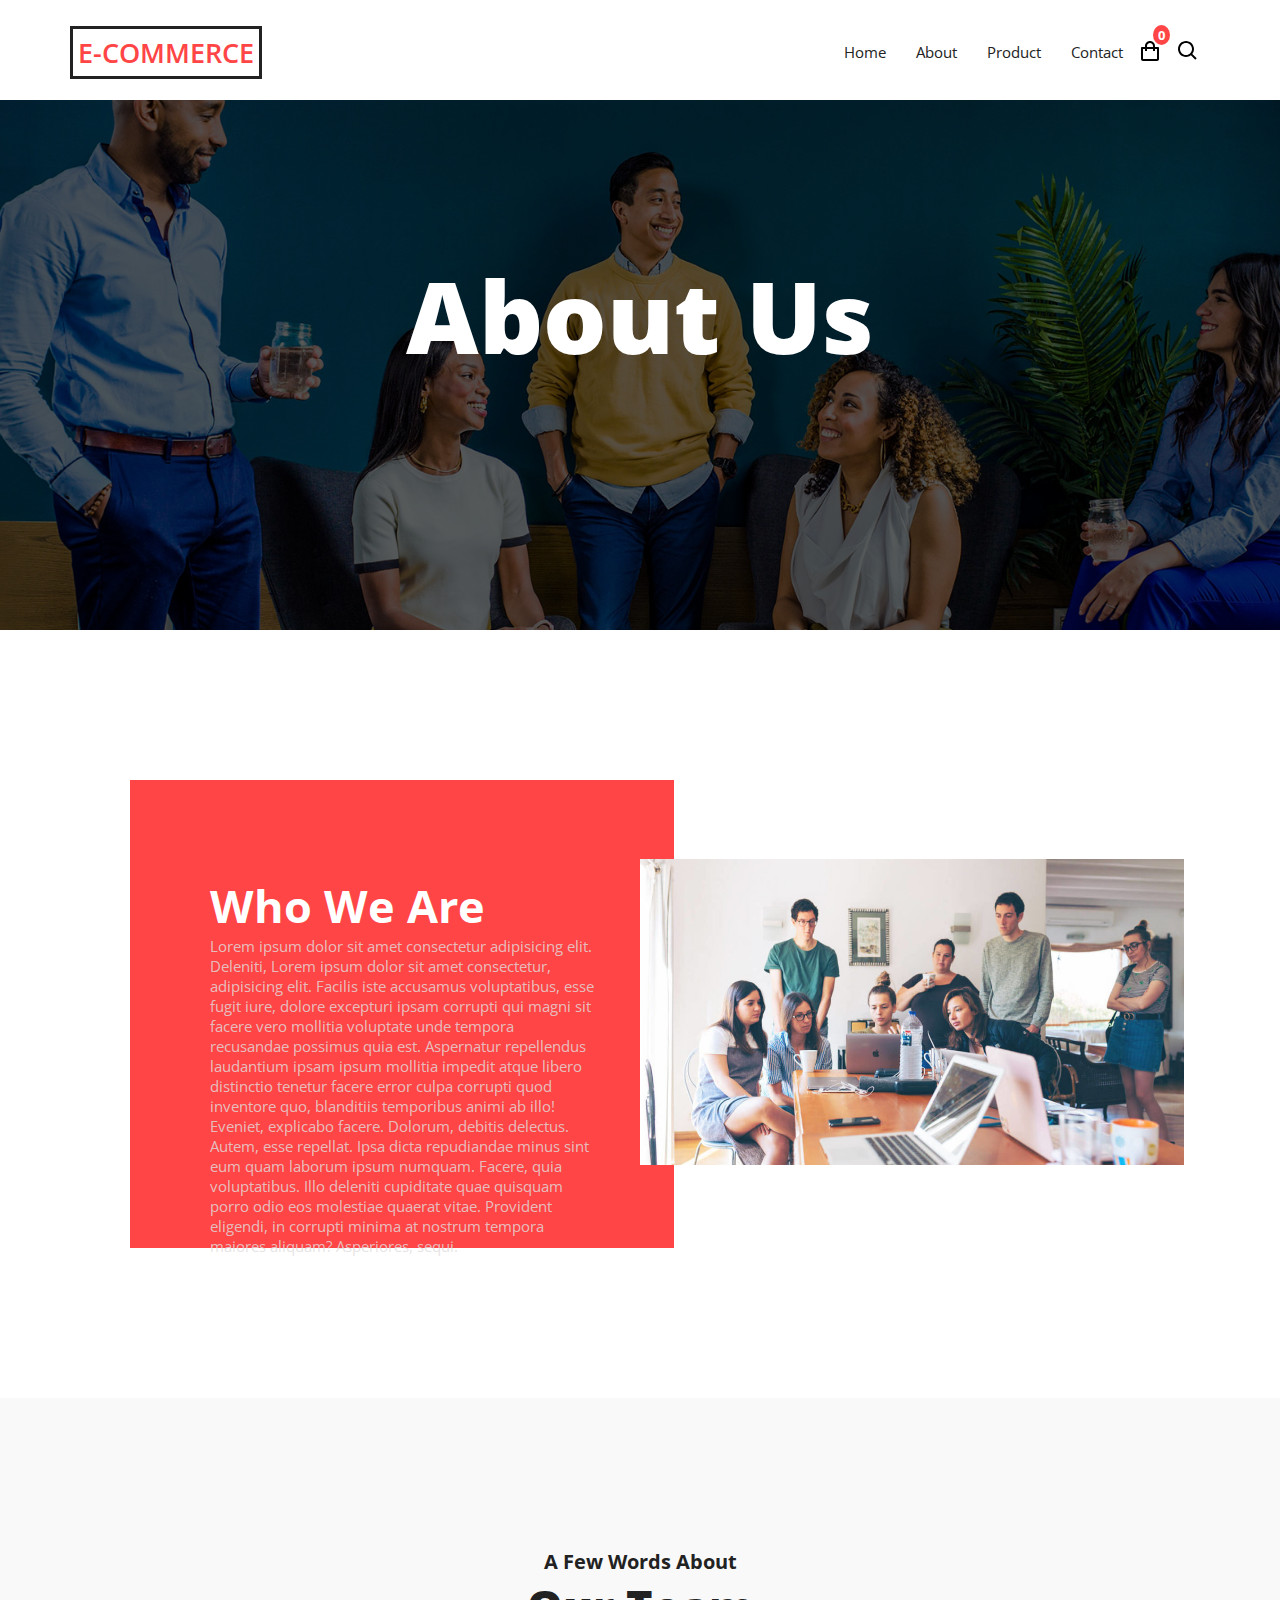
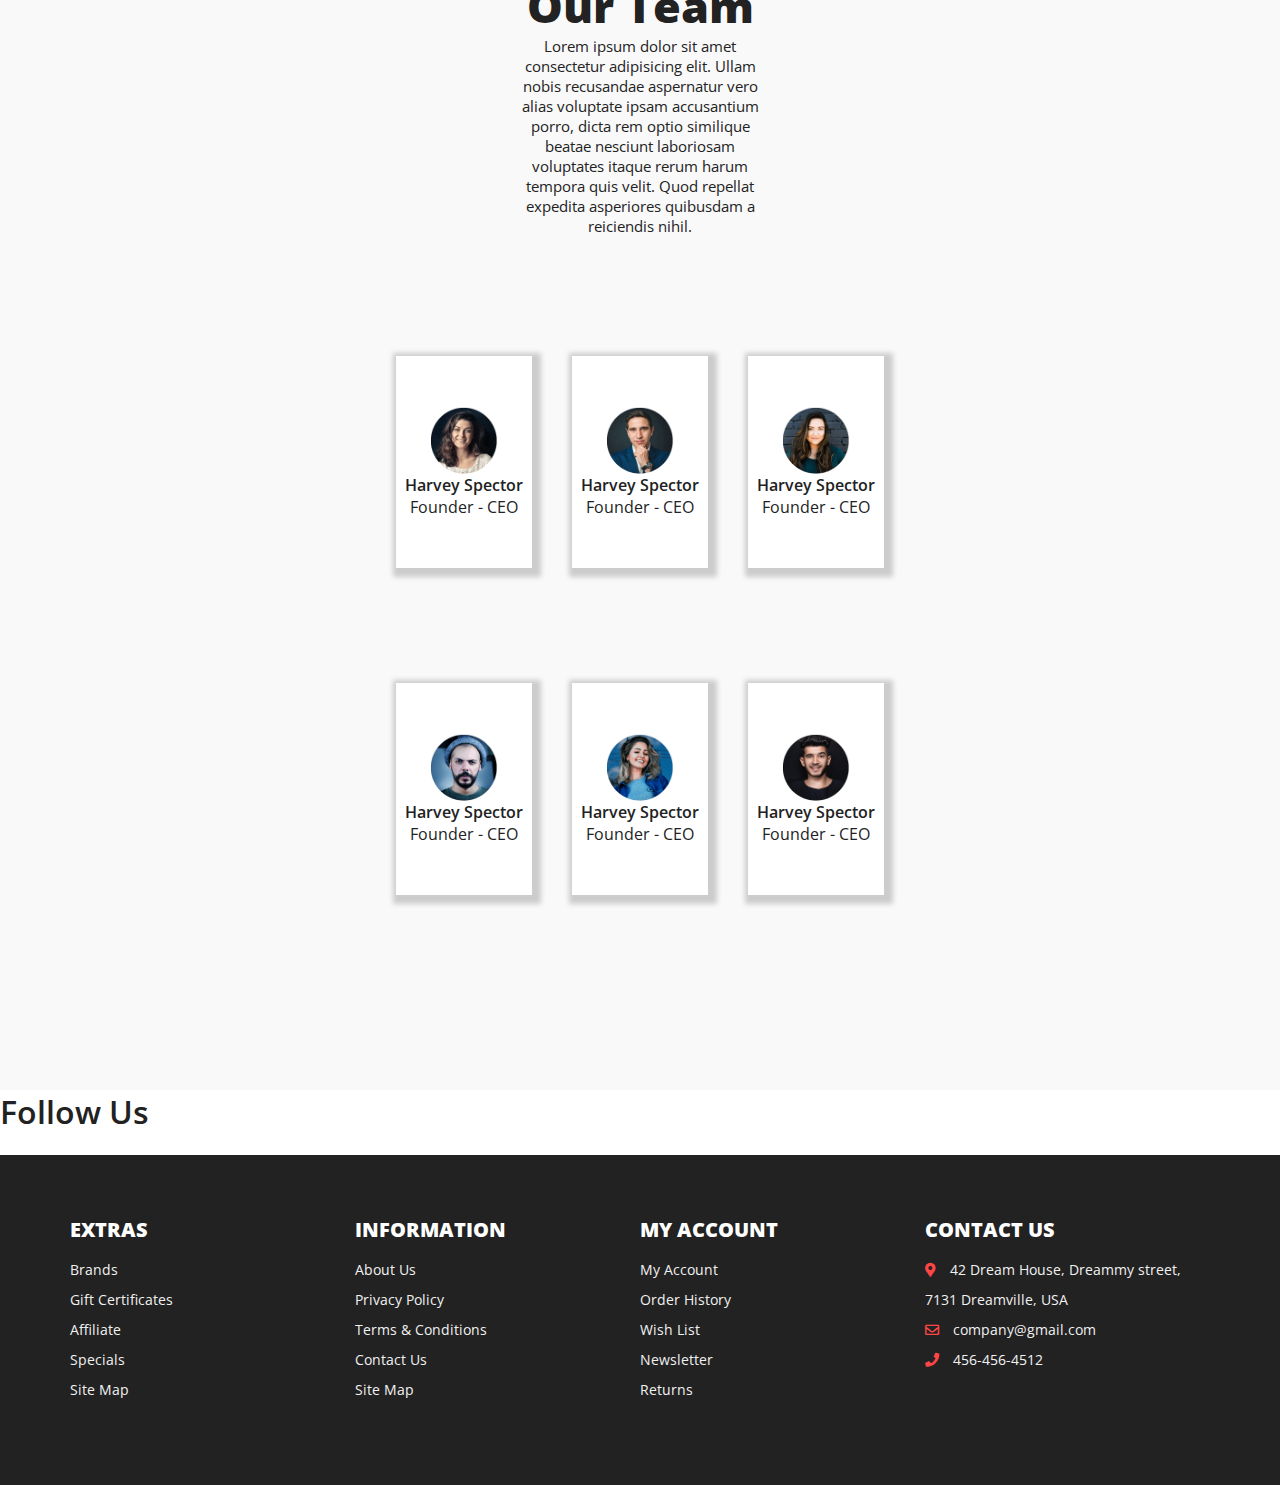
==== about.html @ c9f09b96 "all files are added" ====
<!DOCTYPE html>
<html lang="en">

<head>
  <meta charset="UTF-8" />
  <meta name="viewport" content="width=device-width, initial-scale=1.0" />
  <!-- Favicon -->
  <link rel="shortcut icon" href="/image/PROFILE PIC-01 (1) (1).jpg" type="image/x-icon" />
  <!-- Font Awesome -->
  <link rel="stylesheet" href="https://cdnjs.cloudflare.com/ajax/libs/font-awesome/5.15.1/css/all.min.css" />
  <!-- Glidejs -->
  <link rel="stylesheet" href="https://cdnjs.cloudflare.com/ajax/libs/Glide.js/3.4.1/css/glide.core.css">
  <link rel="stylesheet" href="https://cdnjs.cloudflare.com/ajax/libs/Glide.js/3.4.1/css/glide.theme.css">

  <!-- Custom StyleSheet -->
  <link rel="stylesheet" href="/css/style.css" />
  <title>Ecommerce Website</title>
</head>

<body>

  <!-- Navigation -->
  <nav class="nav">
    <div class="wrapper container">
      <div class="logo"><a href="">E-COMMERCE</a></div>
      <ul class="nav-list">
        <div class="top">
          <label for="" class="btn close-btn"><i class="fas fa-times"></i></label>
        </div>
        <li><a href="index.html">Home</a></li>
        <li><a href="">About</a></li>

        <li><a href="products.html">Product</a></li>
       
        <li><a href="">Contact</a></li>
       
      

       
        <!-- icons -->
        <li class="icons">
          <span>
            <img src="/image/shoppingBag.svg" alt="" />
            <small class="count d-flex">0</small>
          </span>
          <span><img src="/image/search.svg" alt="" /></span>
        </li>
      </ul>
      <label for="" class="btn open-btn"><i class="fas fa-bars"></i></label>
    </div>
  </nav>

  <!-- banner-section  -->
  <div class="banner">
  <div class="overlay">
    <div class="text">
        <h1>About Us</h1>
    
    </div> 
 </div>
  
  </div>
<!--main section----->

<main>

    <!----------about-section--------------------------->
    <div class="about">
        <div class="about-us">
            <h3>Who We Are</h3>
            <p>Lorem ipsum dolor sit amet consectetur adipisicing elit. Deleniti, Lorem ipsum dolor sit amet consectetur, adipisicing elit. Facilis iste accusamus voluptatibus, esse fugit iure, dolore excepturi ipsam corrupti qui magni sit facere vero mollitia voluptate unde tempora recusandae possimus quia est. Aspernatur repellendus laudantium ipsam ipsum mollitia impedit atque libero distinctio tenetur facere error culpa corrupti quod inventore quo, blanditiis temporibus animi ab illo! Eveniet, explicabo facere. Dolorum, debitis delectus. Autem, esse repellat. Ipsa dicta repudiandae minus sint eum quam laborum ipsum numquam. Facere, quia voluptatibus. Illo deleniti cupiditate quae quisquam porro odio eos molestiae quaerat vitae. Provident eligendi, in corrupti minima at nostrum tempora maiores aliquam? Asperiores, sequi.</p>
        </div>
        <div class="image">
            <img src="/image/about/about-us .jpg">
        </div>
    </div>
    <!----------our team-section--------------------------->
    <div class="our-team">
        <h5>A Few Words About</h5>
        <h2>Our Team</h2>
        <p class="text">Lorem ipsum dolor sit amet consectetur adipisicing elit. Ullam nobis recusandae aspernatur vero alias voluptate ipsam accusantium porro, dicta rem optio similique beatae nesciunt laboriosam voluptates itaque rerum harum tempora quis velit. Quod repellat expedita asperiores quibusdam a reiciendis nihil.</p>

        <div class="team">
            <div class="row mt-100">
                <div class="card">
                        <img src="/image/about/team/team-1.png">
                        <h4 class="card-title">Harvey Spector</h4>
                        <p class="designation">Founder - CEO</p>
                </div>
                <div class="card">
                    <img src="/image/about/team/team-2.png">
                    <h4 class="card-title">Harvey Spector</h4>
                    <p class="designation">Founder - CEO</p>
            </div>
            <div class="card">
            <img src="/image/about/team/team-3.png">
            <h4 class="card-title">Harvey Spector</h4>
            <p class="designation">Founder - CEO</p>
    </div>
        </div>
        <div class="row mt-50">
            <div class="card">
                <img src="/image/about/team/team-4.png">
                <h4 class="card-title">Harvey Spector</h4>
                <p class="designation">Founder - CEO</p>
        </div>
        <div class="card">
            <img src="/image/about/team/team-5.png">
            <h4 class="card-title">Harvey Spector</h4>
            <p class="designation">Founder - CEO</p>
    </div>
    <div class="card">
        <img src="/image/about/team/team-6.png">
        <h4 class="card-title">Harvey Spector</h4>
        <p class="designation">Founder - CEO</p>
</div>
        </div>
        </div>
    </div>
    <!---------------follow us section---------------------->

    <div class="follow">
        <div class="col-1"></div>
        <div class="col-2">
            <h1>Follow Us</h1>
            <div class="social-icons">
                <i class="fa fa-facebook" aria-hidden="true"></i>
                <i class="fa fa-twitter" aria-hidden="true"></i>
                <i class="fa fa-instagram" aria-hidden="true"></i>
                <i class="fa fa-youtube-play" aria-hidden="true"></i>
            </div>
        </div>
        <div class="col-3"></div>
    </div>
</main>







   <!-- Footer -->
   <footer id="footer" class="section footer">
    <div class="container">
      <div class="footer-container">
        <div class="footer-center">
          <h3>EXTRAS</h3>
          <a href="#">Brands</a>
          <a href="#">Gift Certificates</a>
          <a href="#">Affiliate</a>
          <a href="#">Specials</a>
          <a href="#">Site Map</a>
        </div>
        <div class="footer-center">
          <h3>INFORMATION</h3>
          <a href="#">About Us</a>
          <a href="#">Privacy Policy</a>
          <a href="#">Terms & Conditions</a>
          <a href="#">Contact Us</a>
          <a href="#">Site Map</a>
        </div>
        <div class="footer-center">
          <h3>MY ACCOUNT</h3>
          <a href="#">My Account</a>
          <a href="#">Order History</a>
          <a href="#">Wish List</a>
          <a href="#">Newsletter</a>
          <a href="#">Returns</a>
        </div>
        <div class="footer-center">
          <h3>CONTACT US</h3>
          <div>
            <span>
              <i class="fas fa-map-marker-alt"></i>
            </span>
           42 Dream House, Dreammy street, 7131 Dreamville, USA
          </div>
          <div>
            <span>
              <i class="far fa-envelope"></i>
            </span>
            company@gmail.com
          </div>
          <div>
            <span>
              <i class="fas fa-phone"></i>
            </span>
           456-456-4512
          </div>
          <div class="payment-methods">
            <img src="./images/payment.png" alt="">
          </div>
        </div>
      </div>
    </div>
    </div>
  </footer>
  <!-- End Footer -->

  <!-- Glidejs -->
  <script src="https://cdnjs.cloudflare.com/ajax/libs/Glide.js/3.4.1/glide.min.js"></script>

  <!-- Custom Scripts -->
  <script src="js/slider.js"></script>
<script src="js/main.js"></script>
</body>

</html>
---- css/style.css ----
@import url("https://fonts.googleapis.com/css2?family=Open+Sans:wght@400;600;700&display=swap");
h1 {
  font-weight: 600;
}

h2 {
  font-weight: 900 !important;
  font-size: 35px !important;
}

h3 {
  font-weight: 600;
}

h4 {
  font-weight: 600;
}

h5 {
  font-weight: 600;
}

a {
  text-decoration: none;
  color: inherit;
}

li {
  list-style: none;
}

.container {
  max-width: 114rem;
  margin: 0 auto;
}

.d-flex {
  display: -webkit-box;
  display: -ms-flexbox;
  display: flex;
  -webkit-box-align: center;
      -ms-flex-align: center;
          align-items: center;
}

.section {
  padding: 6rem 0 5rem 0;
}

.section .title {
  text-align: center;
  margin-bottom: 5rem;
}

.section .title h2 {
  font-size: 3rem;
  font-weight: 400;
  margin-bottom: 1.5rem;
}

.section .title span {
  color: #828282;
}

input:focus {
  outline: none !important;
}

.mt-100 {
  margin-top: 100px !important;
}

.mt-50 {
  margin-top: 50px !important;
}

* {
  margin: 0;
  padding: 0;
  -webkit-box-sizing: inherit;
          box-sizing: inherit;
}

*::before {
  margin: 0;
  padding: 0;
  -webkit-box-sizing: inherit;
          box-sizing: inherit;
}

*::after {
  margin: 0;
  padding: 0;
  -webkit-box-sizing: inherit;
          box-sizing: inherit;
}

html {
  -webkit-box-sizing: border-box;
          box-sizing: border-box;
  font-size: 62.5%;
}

body {
  font-family: "Open Sans", sans-serif;
  font-size: 1.6rem;
  background-color: #fff;
  color: #222;
  font-weight: 400;
}

nav {
  position: fixed;
  top: 0;
  left: 0;
  width: 100%;
  z-index: 999;
  background-color: #fff;
  height: 10rem;
  line-height: 6.5rem;
  padding: 20px 0 !important;
}

nav .wrapper {
  display: -webkit-box;
  display: -ms-flexbox;
  display: flex;
  -webkit-box-align: center;
      -ms-flex-align: center;
          align-items: center;
  -webkit-box-pack: justify;
      -ms-flex-pack: justify;
          justify-content: space-between;
  position: relative;
}

.nav.fix-nav {
  width: 100%;
  -webkit-box-shadow: 0 5px 15px rgba(0, 0, 0, 0.3);
          box-shadow: 0 5px 15px rgba(0, 0, 0, 0.3);
  z-index: 999;
}

.wrapper .logo a {
  color: #ff4545;
  font-size: 2.7rem;
  font-weight: 600;
  padding: 0.5rem;
  border: 3px solid #222;
}

.wrapper .nav-list {
  display: -webkit-inline-box;
  display: -ms-inline-flexbox;
  display: inline-flex;
}

.wrapper .btn {
  color: #fff;
  font-size: 2rem;
  cursor: pointer;
  display: none;
}

.nav-list li i {
  color: #828282;
}

.nav-list li a:hover {
  color: #ff4545;
}

.nav-list li:hover .drop-menu1 {
  opacity: 1;
  visibility: visible;
  top: 6.5rem;
}

.nav-list li:hover .drop-menu2 {
  opacity: 1;
  visibility: visible;
  top: 6.5rem;
}

.nav-list li:hover .mega-box {
  opacity: 1;
  visibility: visible;
  top: 6.5rem;
}

.nav-list a {
  color: #222;
  font-size: 1.5rem;
  padding: 0.9rem 1.5rem;
  border-radius: 0.5rem;
  -webkit-transition: all 300ms ease;
  transition: all 300ms ease;
}

.nav-list .drop-menu1 {
  -webkit-box-shadow: 0 0 2px rgba(0, 0, 0, 0.1);
          box-shadow: 0 0 2px rgba(0, 0, 0, 0.1);
  width: 20rem;
  top: 8.5rem;
  line-height: 4.5rem;
  position: absolute;
  background-color: #fff;
  opacity: 0;
  visibility: hidden;
  -webkit-transition: all 300ms ease;
  transition: all 300ms ease;
}

.nav-list .drop-menu1 li a {
  display: block;
  font-size: 1.5rem;
  width: 100%;
  padding: 0 0 0 1.5rem;
  border-radius: 0;
  color: #828282;
}

.nav-list .drop-menu1 li a:hover {
  color: #ff4545;
}

.nav-list .drop-menu2 {
  -webkit-box-shadow: 0 0 2px rgba(0, 0, 0, 0.1);
          box-shadow: 0 0 2px rgba(0, 0, 0, 0.1);
  width: 20rem;
  top: 8.5rem;
  line-height: 4.5rem;
  position: absolute;
  background-color: #fff;
  opacity: 0;
  visibility: hidden;
  -webkit-transition: all 300ms ease;
  transition: all 300ms ease;
}

.nav-list .drop-menu2 li a {
  display: block;
  font-size: 1.5rem;
  width: 100%;
  padding: 0 0 0 1.5rem;
  border-radius: 0;
  color: #828282;
}

.nav-list .drop-menu2 li a:hover {
  color: #ff4545;
}

.nav-list .mobile-item {
  display: none;
}

.nav-list input {
  display: none;
}

.nav-list .icons span {
  display: inline-block;
  margin: 0.5rem 1rem 0 0;
  position: relative;
}

.nav-list .icons .count {
  -webkit-box-pack: center;
      -ms-flex-pack: center;
          justify-content: center;
  position: absolute;
  top: 0rem;
  right: -0.8rem;
  background-color: #ff4545;
  height: 2rem;
  padding: 0.5rem;
  color: #fff;
  font-weight: 700;
  border-radius: 50%;
}

.mega-box {
  -webkit-box-shadow: 0 0 2px rgba(0, 0, 0, 0.1);
          box-shadow: 0 0 2px rgba(0, 0, 0, 0.1);
  position: absolute;
  top: 8.5rem;
  left: 0;
  width: 100%;
  padding: 0 3rem;
  background-color: #fff;
  opacity: 0;
  visibility: hidden;
  -webkit-transition: all 300ms ease;
  transition: all 300ms ease;
}

.mega-box .content {
  padding: 2.5rem 2rem;
  display: -webkit-box;
  display: -ms-flexbox;
  display: flex;
  width: 100%;
  -webkit-box-pack: justify;
      -ms-flex-pack: justify;
          justify-content: space-between;
}

.mega-box .content .row {
  width: calc(25% - 3rem);
  line-height: 4.5rem;
}

.content .row img {
  width: 100%;
  height: 100%;
  -o-object-fit: cover;
     object-fit: cover;
}

.content .row header {
  font-size: 1.6rem;
  font-weight: 700;
  color: #3a3b3c;
}

.content .row .mega-links {
  border-left: 1px solid rgba(255, 255, 255, 0.09);
  margin-left: -4rem;
}

.content .row li {
  padding: 0 2rem;
}

.content .row li a {
  padding: 0 2rem;
  display: block;
  font-size: 1.5rem;
  color: #828282;
}

.content .row li a:hover {
  color: #ff4545;
}

.hero {
  height: 100vh;
  background-color: #ff4545;
  position: relative;
  overflow: hidden;
}

.hero .right {
  position: absolute;
  right: 7%;
  bottom: -1%;
}

.hero .right img {
  max-width: 100rem;
  width: 100%;
  height: 60rem;
}

.hero .left {
  color: #fff;
  position: absolute;
  left: 20%;
  top: 40%;
}

.hero .left span {
  display: inline-block;
  font-size: 2rem;
  margin-bottom: 1rem;
}

.hero .left h1 {
  font-size: 4.5rem;
  margin-bottom: 1rem;
  line-height: 1.2;
}

.hero .left small {
  display: block;
  font-size: 1.6rem;
  margin-bottom: 1.5rem;
}

.hero .left a {
  display: inline-block;
  color: #fff;
  font-weight: 700;
  border: 2px solid #fff;
  padding: 0.7rem 1.5rem;
  margin-top: 1rem;
  -webkit-transition: all 300ms ease-out;
  transition: all 300ms ease-out;
}

.hero .left a:hover {
  color: #ff4545;
  background-color: #fff;
}

.products {
  padding: 6rem 0 8rem 0 !important;
}

.products .title {
  text-align: center;
  margin-bottom: 5rem;
}

.products .title h2 {
  font-size: 3rem;
  font-weight: 400;
  margin-bottom: 1.5rem;
}

.products .title span {
  color: #828282;
}

.products .product-layout {
  display: -ms-grid;
  display: grid;
  -ms-grid-columns: (minmax(25rem, 1fr))[auto-fit];
      grid-template-columns: repeat(auto-fit, minmax(25rem, 1fr));
  gap: 3rem;
  max-width: 130rem;
  margin: 0 auto;
  padding: 0 1.6rem;
}

.products .product {
  overflow: hidden;
}

.products .product .img-container {
  position: relative;
  cursor: pointer;
}

.products .product .img-container img {
  -o-object-fit: cover;
     object-fit: cover;
  height: 100%;
  width: 100%;
}

.products .product .bottom {
  padding: 1rem;
  text-align: center;
  margin-left: -30px !important;
}

.products .product .bottom a {
  margin-bottom: 1rem;
  font-weight: inherit;
  font-size: 1.5rem;
}

.products .product .bottom a:hover {
  color: #ff4545;
}

.products .product .bottom span {
  color: #ff4545;
  font-size: 1.8rem;
}

.products .product .bottom .cancel {
  font-size: 1.4rem;
  color: #828282;
  text-decoration: line-through;
}

.products .product .addCart {
  position: absolute;
  right: 0;
  bottom: 0.6rem;
  background-color: #fff;
  border-radius: 50%;
  padding: 1.3rem 1.6rem;
  -webkit-box-shadow: 0 0.5rem 1.5rem rgba(0, 0, 0, 0.1);
          box-shadow: 0 0.5rem 1.5rem rgba(0, 0, 0, 0.1);
  -webkit-transition: all 100ms ease-in-out;
  transition: all 100ms ease-in-out;
}

.products .product .addCart:hover {
  background-color: #ff4545;
  color: #fff;
}

.products .product:hover .addCart {
  border-radius: 1rem 0 0 0;
}

.products .product:hover .side-icons {
  -webkit-transform: translate(0%, -50%);
          transform: translate(0%, -50%);
}

.products .product i {
  -webkit-transition: all 100ms ease-in-out;
  transition: all 100ms ease-in-out;
}

.products .product .side-icons {
  position: absolute;
  right: 0;
  top: 30%;
  -webkit-transform: translate(80%, -50%);
          transform: translate(80%, -50%);
  display: -webkit-box;
  display: -ms-flexbox;
  display: flex;
  -webkit-box-orient: vertical;
  -webkit-box-direction: normal;
      -ms-flex-direction: column;
          flex-direction: column;
  padding: 1rem;
  -webkit-transition: all 100ms ease-in-out;
  transition: all 100ms ease-in-out;
}

.products .product .side-icons span {
  font-size: 1.4rem;
  background-color: #fff;
  margin: 0.3rem;
  padding: 1rem 1.3rem;
  border-radius: 50%;
  -webkit-transition: all 100ms ease-in-out;
  transition: all 100ms ease-in-out;
}

.products .product .side-icons span:hover {
  background-color: #ff4545;
  color: #fff;
}

.promotion {
  padding: 10rem 0 !important;
}

.promotion-layout {
  display: -ms-grid;
  display: grid;
  -ms-grid-columns: (1fr)[3];
      grid-template-columns: repeat(3, 1fr);
  gap: 3rem;
}

.promotion-item {
  overflow: hidden;
  position: relative;
  z-index: 0;
}

.promotion-item img {
  -o-object-fit: cover;
     object-fit: cover;
  height: 100%;
  width: 100%;
  -webkit-transition: all 500ms ease-in-out;
  transition: all 500ms ease-in-out;
}

.promotion-item:hover .promotion-content h3 {
  background-color: #fff;
  color: #222;
}

.promotion-item:hover img {
  -webkit-transform: scale(1.2);
          transform: scale(1.2);
}

.promotion-item:hover::after {
  visibility: visible;
  opacity: 1;
}

.promotion-item::after {
  content: "";
  position: absolute;
  top: 0;
  left: 0;
  z-index: 1;
  width: 100%;
  height: 100%;
  background-color: rgba(0, 0, 0, 0.4);
  opacity: 0;
  visibility: hidden;
  -webkit-transition: all 500ms ease-in-out;
  transition: all 500ms ease-in-out;
}

.promotion-content {
  position: absolute;
  top: 50%;
  left: 50%;
  -webkit-transform: translate(-50%, -50%);
          transform: translate(-50%, -50%);
  color: #fff;
  text-align: center;
  z-index: 3;
}

.promotion-content h3 {
  background-color: rgba(0, 0, 0, 0.8);
  padding: 0.7rem 1.4rem;
  font-size: 1.7rem;
  font-weight: inherit;
  margin-bottom: 1rem;
  -webkit-transition: all 300ms ease-in-out;
  transition: all 300ms ease-in-out;
}

.promotion-content a {
  -webkit-transition: all 300ms ease-in-out;
  transition: all 300ms ease-in-out;
  font-size: 1.4rem;
}

.promotion-content a:hover {
  color: #ff4545;
}

.advert {
  margin-top: 100px;
  padding: 250px 0 !important;
  background: #ff4545;
}

.advert .advert-layout {
  display: -ms-grid;
  display: grid;
  -ms-grid-columns: 1fr 1fr;
      grid-template-columns: 1fr 1fr;
  gap: 10rem;
}

.advert-layout .item {
  position: relative;
  z-index: 0;
  width: 100%;
  overflow: hidden;
}

.advert-layout .item::after {
  content: "";
  position: absolute;
  top: 0;
  left: 0;
  width: 100%;
  height: 100%;
  -webkit-transition: all 300ms ease-in-out;
  transition: all 300ms ease-in-out;
}

.advert-layout .item:hover::after {
  background-color: rgba(223, 74, 74, 0.4);
}

.advert-layout .item:hover .content {
  color: #fff;
}

.advert-layout .item:hover .content a {
  color: #fff;
}

.advert-layout .item:hover img {
  width: 100%;
  -webkit-transform: scale(1.1);
          transform: scale(1.1);
}

.advert-layout img {
  -o-object-fit: cover;
     object-fit: cover;
  height: 100%;
  width: 100%;
  -webkit-transition: all 300ms ease-in-out;
  transition: all 300ms ease-in-out;
}

.advert-layout .content {
  position: absolute;
  top: 50%;
  -webkit-transform: translateY(-50%);
          transform: translateY(-50%);
  z-index: 1;
}

.advert-layout .content span {
  display: block;
  margin-bottom: 1rem;
  -webkit-transition: all 300ms ease-in-out;
  transition: all 300ms ease-in-out;
}

.advert-layout .content h3 {
  font-size: 3rem;
  font-weight: inherit;
  margin-bottom: 3rem;
  -webkit-transition: all 300ms ease-in-out;
  transition: all 300ms ease-in-out;
}

.advert-layout .content a {
  border: 1px solid #222 !important;
  padding: 5px 10px;
  top: 20% !important;
  -webkit-transition: all 300ms ease-in-out;
  transition: all 300ms ease-in-out;
}

.advert-layout .content a:hover {
  background: #ff4545;
  color: #fff;
  border: 1px solid #ff4545 !important;
}

.advert-layout .left {
  right: 10%;
}

.advert-layout .right {
  left: 60%;
}

.brands {
  background: #ff4545;
  padding: 60px 0 !important;
  margin: 50px 200px 100px  200px  !important;
}

.brands h2 {
  color: #fff !important;
}

.brands span {
  color: #fff !important;
}

.brands li img {
  width: 100%;
  height: 100%;
  -o-object-fit: contain;
     object-fit: contain;
}

footer h3 {
  font-weight: 800 !important;
  font-size: 20px !important;
}

.footer {
  background-color: #222;
  padding: 6rem 1rem;
  line-height: 3rem;
}

.footer .payment-methods {
  margin-top: 2rem;
}

.footer-center span {
  margin-right: 1rem;
}

.footer-center span i {
  color: #ff4545;
}

.footer-center a:link {
  display: block;
  color: #f1f1f1;
  font-size: 1.4rem;
  -webkit-transition: 0.6s;
  transition: 0.6s;
}

.footer-center a:visited {
  display: block;
  color: #f1f1f1;
  font-size: 1.4rem;
  -webkit-transition: 0.6s;
  transition: 0.6s;
}

.footer-center a:hover {
  color: #ff4545;
}

.footer-center div {
  color: #f1f1f1;
  font-size: 1.4rem;
}

.footer-center h3 {
  font-size: 1.8rem;
  font-weight: 400;
  margin-bottom: 1rem;
}

.footer-container {
  display: -ms-grid;
  display: grid;
  -ms-grid-columns: (1fr)[4];
      grid-template-columns: repeat(4, 1fr);
  color: #fff;
}

.cart {
  margin: 20rem auto;
}

table {
  width: 100%;
  border-collapse: collapse;
}

.cart-info {
  display: -webkit-box;
  display: -ms-flexbox;
  display: flex;
  -ms-flex-wrap: wrap;
      flex-wrap: wrap;
}

.cart-info span {
  color: #828282;
}

th {
  text-align: left;
  padding: 2rem;
  color: #222;
  font-weight: 800 !important;
  background-color: #FBFBFB;
  font-weight: normal;
}

th:last-child {
  text-align: right;
}

td {
  padding: 1rem 0.5rem;
  border-bottom: 1px solid #0000002a;
}

td input {
  width: 5rem;
  height: 3rem;
  padding: 0.5rem;
}

td a {
  color: #ff4545;
  font-size: 2rem;
  margin-top: 30px !important;
  margin-right: 20px !important;
}

td img {
  width: 8rem;
  height: 8rem;
  margin-right: 1rem;
}

td:last-child {
  text-align: right;
}

.total-price {
  display: -webkit-box;
  display: -ms-flexbox;
  display: flex;
  -webkit-box-pack: end;
      -ms-flex-pack: end;
          justify-content: flex-end;
  -webkit-box-align: end;
      -ms-flex-align: end;
          align-items: flex-end;
  -webkit-box-orient: vertical;
  -webkit-box-direction: normal;
      -ms-flex-direction: column;
          flex-direction: column;
  margin-top: 2rem;
}

.total-price a {
  background-color: #ff4545;
  color: #fff;
  padding: 1.5rem 9rem;
  font-weight: 700;
  margin-top: 40px !important;
  border: 1px solid #ff4545;
}

.total-price a:hover {
  background: transparent;
  color: #ff4545;
}

.total-price table {
  border-top: 3px solid #ff4545;
  width: 100%;
  padding: 4rem !important;
  max-width: 35rem;
}

.product-detail {
  margin-top: 6rem;
  padding: 10rem 0 !important;
}

.product-detail .details {
  display: -ms-grid;
  display: grid;
  -ms-grid-columns: 1fr 1.2fr;
      grid-template-columns: 1fr 1.2fr;
  gap: 7rem;
}

.product-detail .left {
  display: -webkit-box;
  display: -ms-flexbox;
  display: flex;
  -webkit-box-orient: vertical;
  -webkit-box-direction: normal;
      -ms-flex-direction: column;
          flex-direction: column;
}

.product-detail .left .main {
  text-align: center;
  background-color: #f6f2f1;
  margin-bottom: 2rem;
  height: 45rem;
  padding: 3rem;
}

.product-detail .left .main img {
  -o-object-fit: contain;
     object-fit: contain;
  height: 100%;
  width: 100%;
}

.product-detail .thumbnails {
  display: -ms-grid;
  display: grid;
  -ms-grid-columns: (1fr)[4];
      grid-template-columns: repeat(4, 1fr);
  gap: 1rem;
  width: 100%;
}

.product-detail .thumbnail {
  height: 10rem;
  background-color: #f6f2f1;
  text-align: center;
}

.product-detail .thumbnail img {
  height: 100%;
  -o-object-fit: contain;
     object-fit: contain;
}

.product-detail .right span {
  display: inline-block;
  font-size: 1.5rem;
  margin-bottom: 1rem;
}

.product-detail .right h1 {
  font-size: 4rem;
  line-height: 1.2;
  margin-bottom: 2rem;
  color: #ff4545;
}

.product-detail .right .price {
  font-size: 600;
  font-size: 2rem;
  color: #ff4545;
  margin-bottom: 2rem;
}

.product-detail .right div {
  display: inline-block;
  position: relative;
  z-index: 1;
}

.product-detail .right select {
  font-family: "Poppins", sans-serif;
  width: 20rem;
  padding: 0.7rem;
  border: 1px solid #3a3b3c;
  -webkit-appearance: none;
     -moz-appearance: none;
          appearance: none;
  outline: none;
}

.product-detail form {
  margin-bottom: 2rem;
}

.product-detail form span {
  position: absolute;
  top: 50%;
  right: 1rem;
  -webkit-transform: translateY(-50%);
          transform: translateY(-50%);
  font-size: 2rem;
  z-index: 0;
}

.product-detail .form {
  margin-bottom: 3rem;
}

.product-detail .form input {
  padding: 0.8rem;
  text-align: center;
  width: 3.5rem;
  margin-right: 2rem;
}

.product-detail .form .addCart {
  background: #ff4545;
  padding: 0.8rem 4rem;
  color: #fff;
  border-radius: 3rem;
}

.product-detail .form .addCart:hover {
  background: transparent;
  border: 2px solid #ff4545;
  color: #222;
  -webkit-transition: all 0.3s ease;
  transition: all 0.3s ease;
}

.product-detail h3 {
  text-transform: uppercase;
  margin-bottom: 2rem;
}

.related-products {
  margin: 5rem 0 !important;
}

.products {
  margin-top: 10rem;
}

.products-layout {
  display: -ms-grid;
  display: grid;
  -ms-grid-columns: 1.05fr 3fr;
      grid-template-columns: 1.05fr 3fr;
  gap: 0 7rem;
}

.col-3-of-4 {
  margin-right: 100px !important;
  text-align: center;
}

.col-3-of-4 .product-layout {
  -ms-grid-columns: (1fr)[3];
      grid-template-columns: repeat(3, 1fr);
}

.col-3-of-4 form {
  display: -webkit-box;
  display: -ms-flexbox;
  display: flex;
  -webkit-box-align: center;
      -ms-flex-align: center;
          align-items: center;
  -webkit-box-pack: end;
      -ms-flex-pack: end;
          justify-content: end;
  margin-bottom: 3rem;
}

.col-3-of-4 form .item {
  margin-right: 1rem;
}

.col-3-of-4 form label {
  color: #3a3b3c;
}

.col-3-of-4 form select {
  font-family: "Open Sans", sans-serif;
  padding: 1rem;
  width: 10rem;
  border: 1px solid #f2f2f2;
  outline: none;
}

.col-3-of-4 form a {
  display: inline-block;
  padding: 1rem 3rem;
  margin-right: 1rem;
  background-color: #ff4545;
  color: #fff;
  -webkit-transition: all 300ms ease-in-out;
  transition: all 300ms ease-in-out;
}

.col-3-of-4 form a:hover {
  background-color: #222;
}

.col-1-of-4 {
  padding: 50px;
  border-right: 1px solid rgba(0, 0, 0, 0.082);
  margin-left: 50px;
}

.col-1-of-4 span {
  color: #222;
  font-size: 17px !important;
}

.col-1-of-4 small {
  color: #fff;
}

.col-1-of-4 .block-title {
  color: #fff;
  margin-bottom: 1.6rem;
}

.col-1-of-4 h3 {
  font-size: 2.7rem;
  font-weight: inherit;
  color: #fff;
}

.col-1-of-4 div {
  margin-bottom: 8rem;
}

.block-content li {
  margin-bottom: 1rem;
}

.block-content li label {
  color: #828282;
  margin-left: 1rem;
}

.block-content li label small {
  font-size: 1rem;
}

.block-content li input {
  outline: none;
}

.pagination {
  display: -webkit-box;
  display: -ms-flexbox;
  display: flex;
  -webkit-box-pack: center;
      -ms-flex-pack: center;
          justify-content: center;
  -webkit-box-align: center;
      -ms-flex-align: center;
          align-items: center;
  margin: 4rem 0;
}

.pagination span {
  display: -webkit-box;
  display: -ms-flexbox;
  display: flex;
  -webkit-box-align: center;
      -ms-flex-align: center;
          align-items: center;
  -webkit-box-pack: center;
      -ms-flex-pack: center;
          justify-content: center;
  width: 3.5rem;
  height: 3.5rem;
  color: #222;
  font-size: 1.3rem;
  border: 1px solid #828282;
  margin-right: 0.5rem;
  cursor: pointer;
}

.pagination span:hover {
  border: 1px solid #ff4545;
  background-color: #ff4545;
  color: #fff;
}

.pagination span.last {
  width: 7rem;
  border-radius: 0px !important;
}

.banner {
  width: 100%;
  height: 70vh;
  background: url("/image/about/banner.jpg");
  background-repeat: no-repeat;
  background-size: cover;
  background-position: bottom;
  background-attachment: fixed;
}

.banner .overlay {
  background: rgba(0, 0, 0, 0.651);
  height: 70vh;
  display: -webkit-box;
  display: -ms-flexbox;
  display: flex;
  -webkit-box-pack: center;
      -ms-flex-pack: center;
          justify-content: center;
  -webkit-box-align: center;
      -ms-flex-align: center;
          align-items: center;
}

.banner .overlay .text h1 {
  font-size: 100px;
  font-weight: 900;
  text-align: center;
  color: white !important;
}

.about {
  display: -ms-grid;
  display: grid;
  -ms-grid-columns: 1fr 1fr;
      grid-template-columns: 1fr 1fr;
  -webkit-box-pack: center;
      -ms-flex-pack: center;
          justify-content: center;
  -webkit-box-align: center;
      -ms-flex-align: center;
          align-items: center;
  margin: 150px 0;
}

.about .about-us {
  background: #ff4545;
  width: 85%;
  height: 52vh;
  padding: 95px 80px 90px 80px;
  margin-left: 130px;
}

.about .about-us p {
  color: rgba(223, 221, 221, 0.808);
  font-size: 15px;
}

.about .about-us h3 {
  color: #fff;
  font-size: 45px;
  font-weight: 700;
}

.about .image img {
  width: 85%;
}

.our-team {
  background: #F9F9F9;
  padding: 150px;
}

.our-team h5 {
  text-align: center;
  font-size: 20px;
  font-weight: 700;
  color: #222;
}

.our-team h2 {
  font-size: 45px !important;
  font-weight: 700;
  text-align: center;
  color: #222;
}

.our-team .text {
  text-align: center;
  font-size: 15px;
  padding: 0 360px !important;
}

.team {
  display: -ms-grid;
  display: grid;
  -ms-grid-rows: 1fr 1fr !important;
      grid-template-rows: 1fr 1fr !important;
  width: 100%;
}

.team .row {
  display: -webkit-box;
  display: -ms-flexbox;
  display: flex;
  -ms-flex-wrap: wrap;
      flex-wrap: wrap;
  margin: 0 150px;
  -webkit-box-pack: center;
      -ms-flex-pack: center;
          justify-content: center;
  -webkit-box-align: center;
      -ms-flex-align: center;
          align-items: center;
}

.team .row .card {
  background: #fff;
  width: 20%;
  display: -webkit-box;
  display: -ms-flexbox;
  display: flex;
  -webkit-box-orient: vertical;
  -webkit-box-direction: normal;
      -ms-flex-direction: column;
          flex-direction: column;
  -webkit-box-pack: center;
      -ms-flex-pack: center;
          justify-content: center;
  -webkit-box-align: center;
      -ms-flex-align: center;
          align-items: center;
  padding: 50px 0;
  margin: 20px !important;
  -webkit-box-shadow: 3px 3px 5px 6px #ccc;
          box-shadow: 3px 3px 5px 6px #ccc;
}

.team .row .card img {
  border-radius: 50%;
  width: 50%;
}

@media only screen and (max-width: 1200px) {
  .container {
    padding: 0 3rem;
  }
  .hero .right img {
    height: 50rem;
  }
  .hero .left span {
    font-size: 1.7rem;
  }
  .hero .left h1 {
    font-size: 3.5rem;
  }
  .promotion-content h3 {
    background-color: rgba(0, 0, 0, 0.8);
    border-radius: 5rem;
    padding: 0.7rem 1.4rem;
    font-size: 1.6rem;
  }
}

@media only screen and (max-width: 768px) {
  .container {
    max-width: 60rem;
  }
  .promotion-layout {
    -ms-grid-columns: 1fr;
        grid-template-columns: 1fr;
  }
  .prodouct-layout {
    -ms-grid-columns: (1fr)[2];
        grid-template-columns: repeat(2, 1fr);
  }
  .advert .advert-layout {
    -ms-grid-columns: 1fr;
        grid-template-columns: 1fr;
  }
  .footer-container {
    -ms-grid-columns: 1fr;
        grid-template-columns: 1fr;
    row-gap: 2rem;
  }
  .products-layout {
    padding: 0 5rem;
    -ms-grid-columns: 1fr;
        grid-template-columns: 1fr;
    gap: 4rem 0;
  }
  .col-3-of-4 form {
    -webkit-box-orient: vertical;
    -webkit-box-direction: normal;
        -ms-flex-direction: column;
            flex-direction: column;
    -webkit-box-align: end;
        -ms-flex-align: end;
            align-items: end;
  }
  .col-3-of-4 form a {
    margin-right: 0;
  }
  .col-3-of-4 form .item {
    margin-right: 0;
    margin-bottom: 1rem;
  }
}

@media only screen and (max-width: 968px) {
  .wrapper .nav-list {
    position: fixed;
    top: 0;
    left: -100%;
    height: 100%;
    width: 100%;
    max-width: 35rem;
    background-color: #fff;
    display: block;
    overflow-y: auto;
    line-height: 5rem;
    -webkit-box-shadow: 0 1.5rem 1.5rem rgba(0, 0, 0, 0.1);
            box-shadow: 0 1.5rem 1.5rem rgba(0, 0, 0, 0.1);
    -webkit-transition: all 300ms linear;
    transition: all 300ms linear;
  }
  .wrapper .nav-list.show {
    left: 0;
  }
  .wrapper .btn {
    display: block;
    color: #222;
  }
  .nav-list li {
    margin: 1.5rem 1rem;
  }
  .nav-list a {
    display: block;
    font-size: 1.8rem;
    padding: 0 2rem;
    color: #222;
  }
  .nav-list .drop-menu1 {
    position: static;
    opacity: 1;
    visibility: visible;
    top: 6.5rem;
    padding-left: 2rem;
    width: 100%;
    max-height: 0;
    overflow: hidden;
  }
  .nav-list .drop-menu1 li {
    margin: 0;
  }
  .nav-list .drop-menu1 li a {
    color: #828282;
    font-size: 1.5rem;
  }
  .nav-list .drop-menu2 {
    position: static;
    opacity: 1;
    visibility: visible;
    top: 6.5rem;
    padding-left: 2rem;
    width: 100%;
    max-height: 0;
    overflow: hidden;
  }
  .nav-list .drop-menu2 li {
    margin: 0;
  }
  .nav-list .drop-menu2 li a {
    color: #828282;
    font-size: 1.5rem;
  }
  .nav-list .desktop-item {
    display: none;
  }
  .nav-list .mobile-item {
    display: block;
    font-size: 1.8rem;
    padding-left: 2rem;
    color: #222;
    cursor: pointer;
    border-radius: 0.5rem;
  }
  .nav-list .mobile-item:hover {
    color: #ff4545;
  }
  .nav-list .top {
    position: relative;
    display: block;
    background-color: #ff4545;
    width: 100%;
    height: 8rem;
  }
  .nav-list .close-btn {
    position: absolute;
    top: 1.5rem;
    right: 2.5rem;
    color: #fff;
  }
  .nav-list .icons {
    padding-left: 2rem;
  }
  #showdrop1:checked ~ .drop-menu1 {
    max-height: 100%;
  }
  #showdrop2:checked ~ .drop-menu2 {
    max-height: 100%;
  }
  #showMega:checked ~ .mega-box {
    max-height: 100%;
  }
  .mega-box {
    position: static;
    top: 6.5rem;
    padding: 0 2rem;
    opacity: 1;
    visibility: visible;
    max-height: 0;
    overflow: hidden;
    -webkit-transition: all 300ms ease;
    transition: all 300ms ease;
  }
  .mega-box .content {
    -webkit-box-orient: vertical;
    -webkit-box-direction: normal;
        -ms-flex-direction: column;
            flex-direction: column;
    padding: 2rem 2rem 0 2rem;
  }
  .mega-box .content .row {
    width: 100%;
    border-top: 1px solid rgba(255, 255, 255, 0.09);
    margin-bottom: 1.5rem;
  }
  .content .row:nth-child(1) {
    border-top: 0;
  }
  .content .row:nth-child(2) {
    border-top: 0;
  }
  .content .row .mega-links {
    border-left: 0;
    padding-left: 2rem;
  }
  .row .mega-links li {
    margin: 0;
  }
}

@media only screen and (max-width: 996px) {
  .hero .left {
    top: 30%;
  }
  .hero .right {
    right: -10%;
  }
  .hero .right img {
    height: 35rem;
  }
  .promotion-layout {
    -ms-grid-columns: (1fr)[2];
        grid-template-columns: repeat(2, 1fr);
  }
  .prodouct-layout {
    -ms-grid-columns: (1fr)[3];
        grid-template-columns: repeat(3, 1fr);
  }
  .advert-layout .left {
    right: 5%;
  }
  .advert-layout .right {
    left: 5%;
  }
  .product-detail .left {
    height: 45rem;
  }
  .product-detail .details {
    gap: 3rem;
  }
  .product-detail .thumbnails {
    gap: 0.5rem;
  }
  .product-detail .thumbnail {
    background-color: #f6f2f1;
    text-align: center;
  }
  .col-3-of-4 .product-layout {
    -ms-grid-columns: (1fr)[2];
        grid-template-columns: repeat(2, 1fr);
  }
}

@media only screen and (max-width: 567px) {
  .hero .left {
    top: 25%;
    margin-left: 0 !important;
    left: 0 !important;
  }
  .hero .left span {
    font-size: 1.6rem;
  }
  .hero .left h1 {
    font-size: 3rem;
  }
  .hero .right {
    right: -18%;
  }
  .hero .right img {
    height: 30rem;
  }
  .promotion h3 {
    border-radius: 0 !important;
    font-size: 12px !important;
  }
  .promotion a {
    font-size: 12px !important;
    color: #222 !important;
  }
  .prodouct-layout {
    -ms-grid-columns: 1fr;
        grid-template-columns: 1fr;
  }
  .advert-layout .right {
    left: 60%;
  }
  .advert-layout img {
    width: 100% !important;
    height: 100% !important;
  }
  .advert-layout .img {
    width: 100% !important;
    height: 200px !important;
  }
  .advert-layout .content span {
    font-size: 1rem;
    margin-bottom: 0.6rem;
  }
  .advert-layout .content h3 {
    font-size: 1.5rem;
    margin-bottom: 2rem;
  }
  .advert-layout .content a {
    -webkit-transition: all 300ms ease-in-out;
    transition: all 300ms ease-in-out;
  }
  .brands {
    margin: 0 !important;
    padding: 30px 0 !important;
  }
  .cart-info p {
    display: none;
  }
  .cart .pro {
    display: none !important;
  }
  .col-1-of-4 {
    margin-left: 0 !important;
  }
  .col-3-of-4 {
    margin-right: 0px !important;
  }
  .col-3-of-4 .item {
    margin-left: 20px !important;
  }
  .col-3-of-4 a {
    margin-left: 40px !important;
  }
  .col-3-of-4 .product-layout {
    -ms-grid-columns: 1fr;
        grid-template-columns: 1fr;
    margin: 0 !important;
    padding: 0 !important;
  }
  .payment-methods {
    display: none;
  }
  footer h3 {
    font-size: 17px !important;
  }
  footer a {
    font-size: 12px !important;
  }
  .about {
    -ms-grid-columns: 1fr !important;
        grid-template-columns: 1fr !important;
  }
}

@media only screen and (max-width: 998px) {
  .footer-container {
    -ms-grid-columns: (1fr)[2];
        grid-template-columns: repeat(2, 1fr);
    row-gap: 2rem;
  }
}

@media only screen and (max-width: 650px) {
  .product-detail .details {
    -ms-grid-columns: 1fr;
        grid-template-columns: 1fr;
    gap: 3rem;
  }
  .product-detail .right {
    margin-top: 10rem;
  }
  .product-detail .left {
    width: 100%;
    height: 45rem;
  }
  .product-detail .thumbnail {
    width: 6rem;
    height: 6rem;
  }
}
/*# sourceMappingURL=style.css.map */
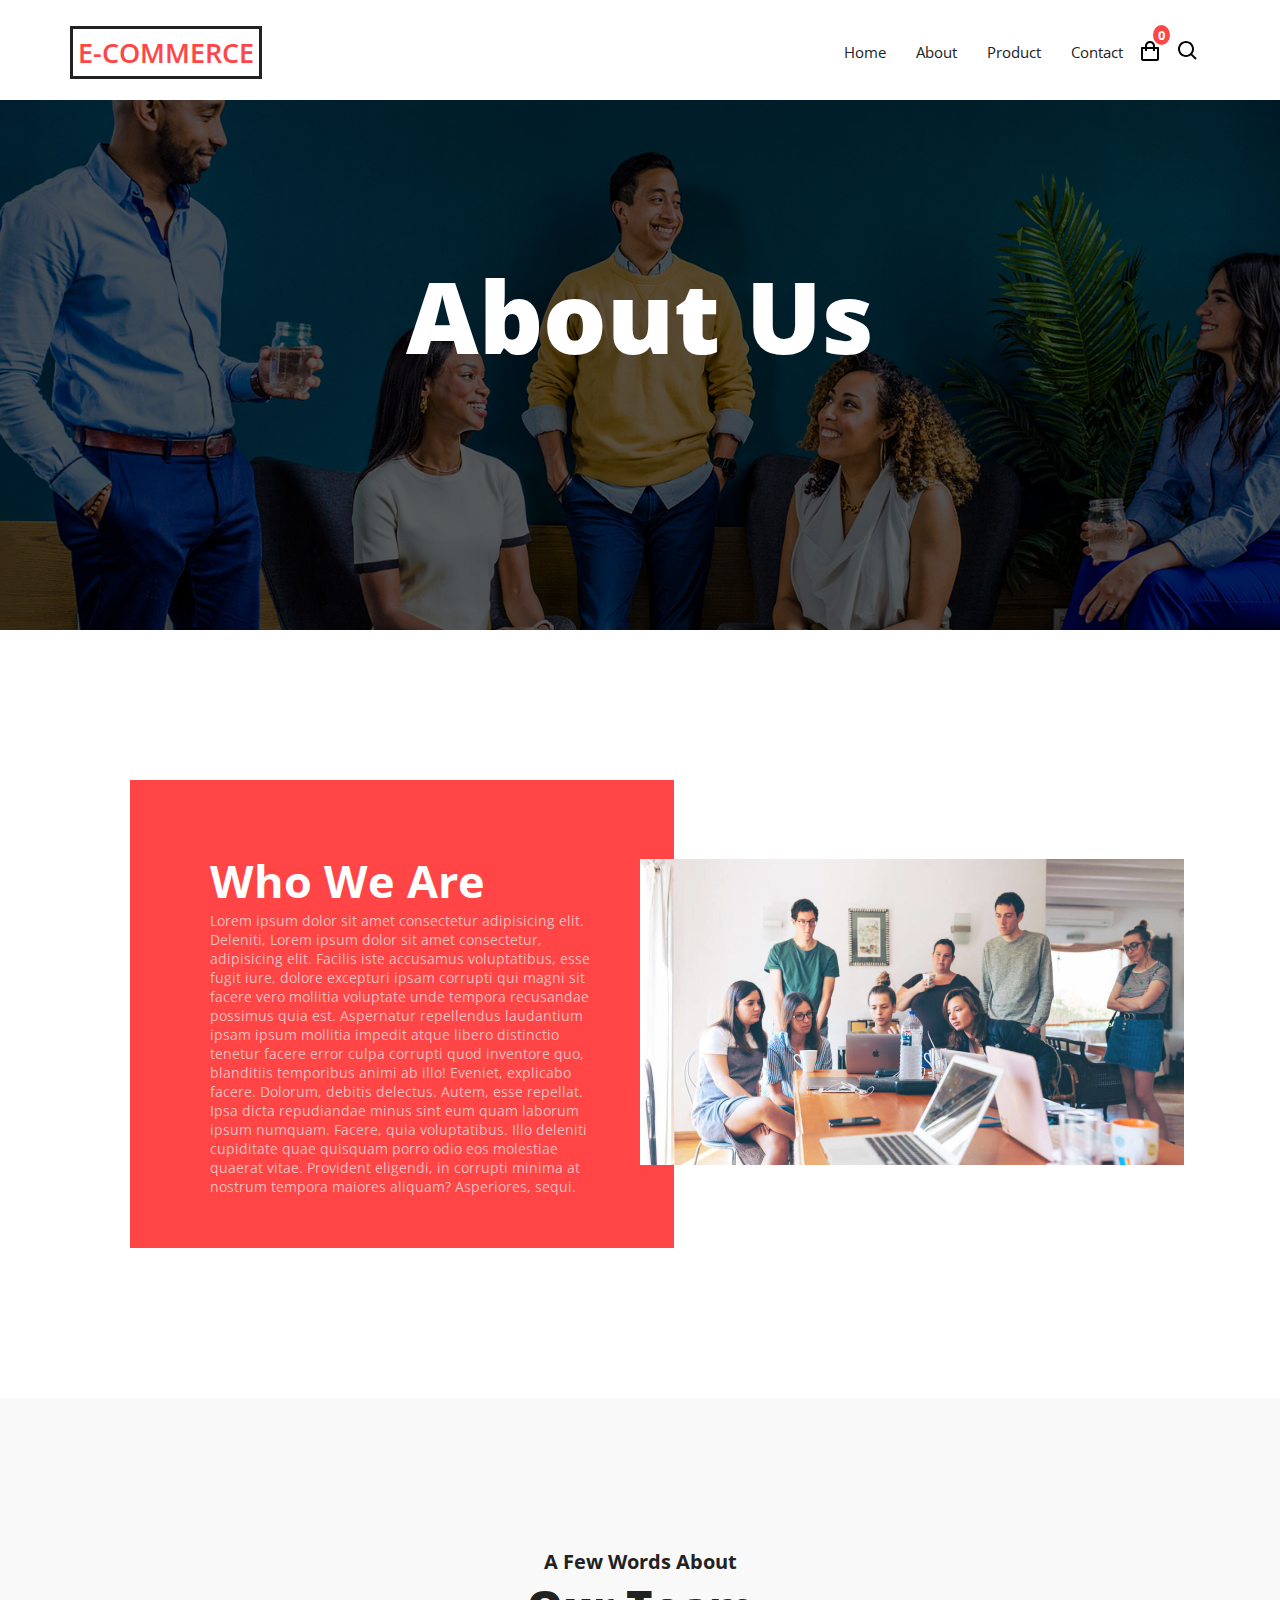
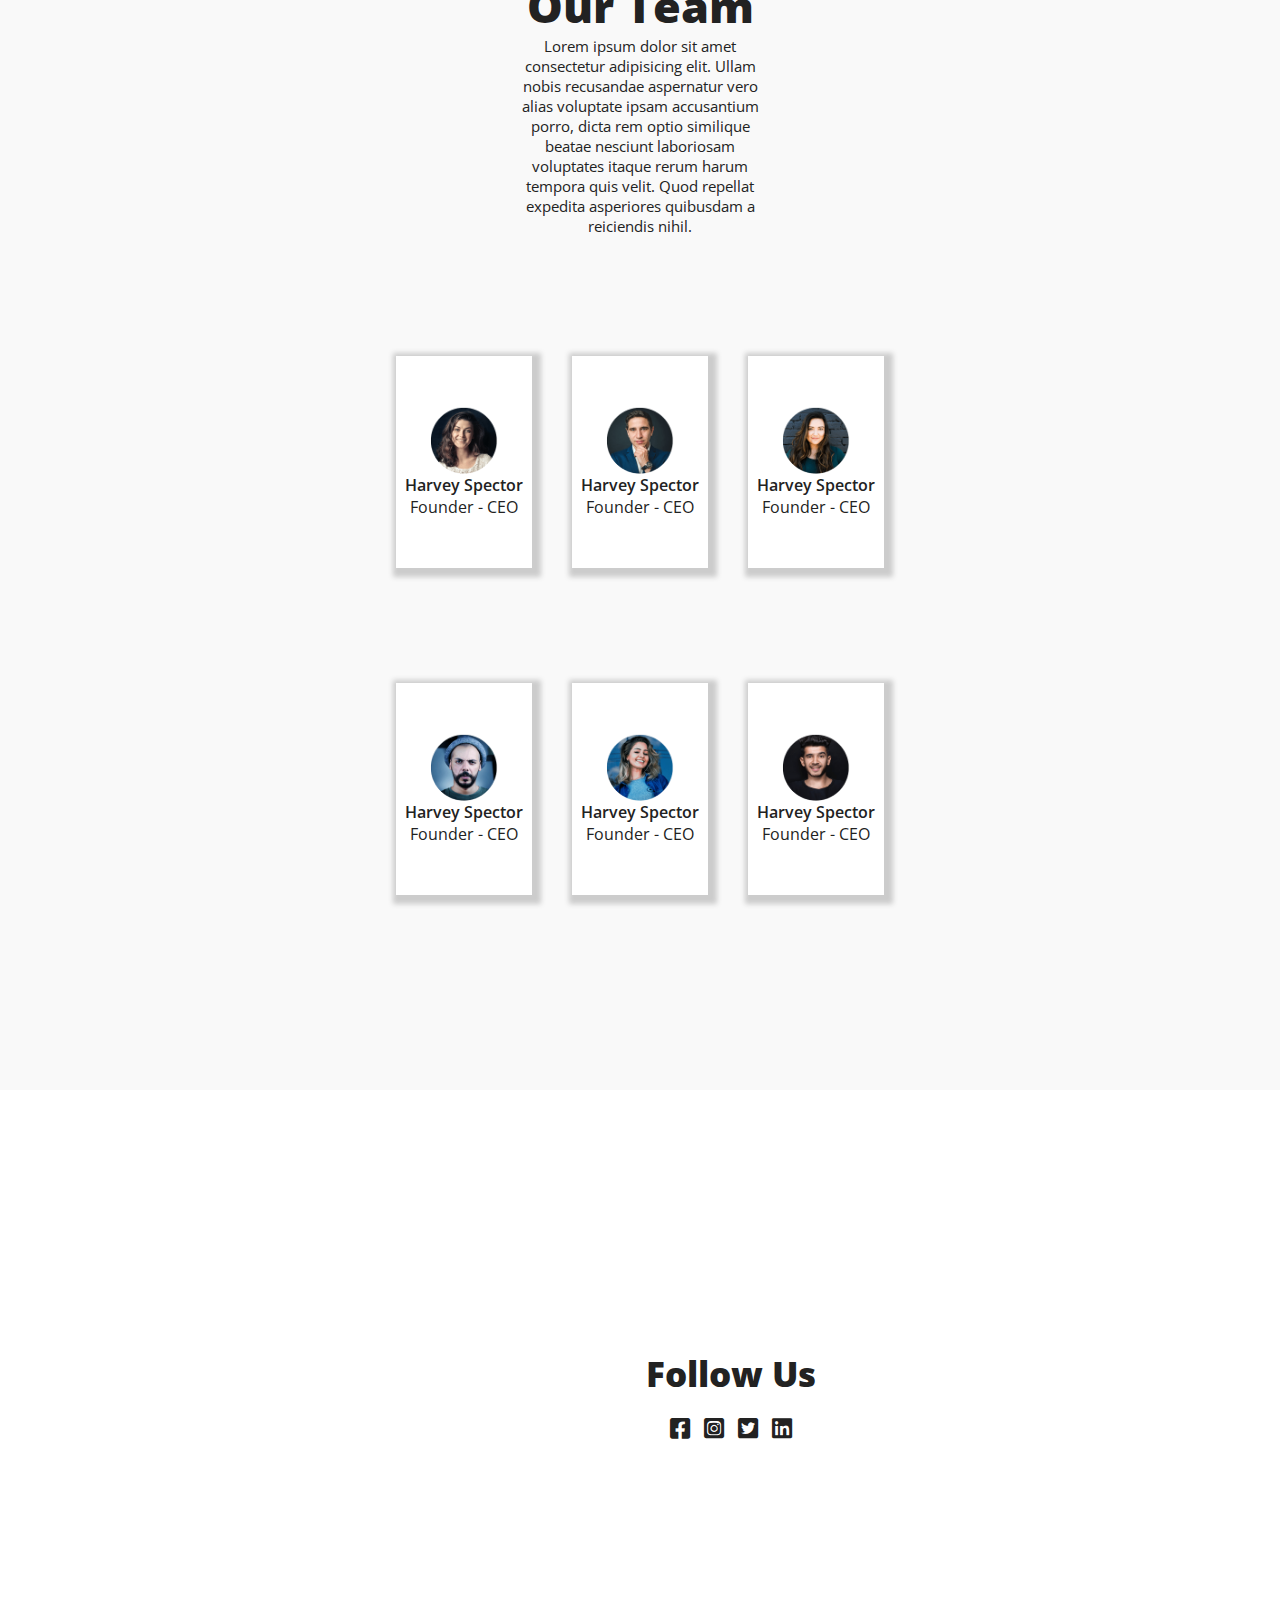
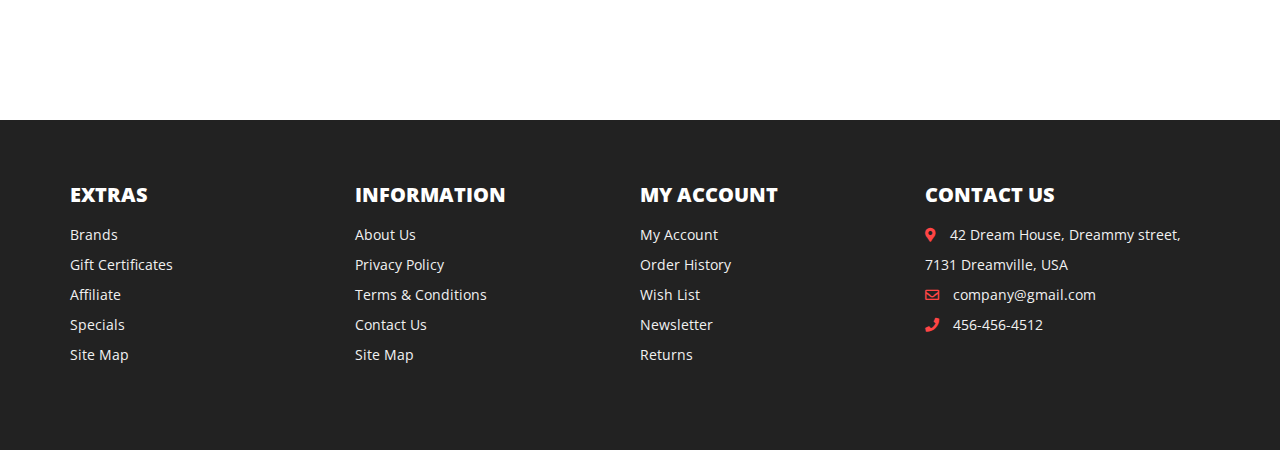
==== commit 810a04f7: "about page is created" ====
--- a/about.html
+++ b/about.html
@@ -124,10 +124,11 @@
         <div class="col-2">
             <h1>Follow Us</h1>
             <div class="social-icons">
-                <i class="fa fa-facebook" aria-hidden="true"></i>
-                <i class="fa fa-twitter" aria-hidden="true"></i>
-                <i class="fa fa-instagram" aria-hidden="true"></i>
-                <i class="fa fa-youtube-play" aria-hidden="true"></i>
+              <i class="fab fa-facebook-square"></i>
+              <i class="fab fa-instagram-square"></i>
+              <i class="fab fa-twitter-square"></i>
+              <i class="fab fa-linkedin"></i>
+
             </div>
         </div>
         <div class="col-3"></div>
@@ -198,12 +199,13 @@
   </footer>
   <!-- End Footer -->
 
-  <!-- Glidejs -->
-  <script src="https://cdnjs.cloudflare.com/ajax/libs/Glide.js/3.4.1/glide.min.js"></script>
-
-  <!-- Custom Scripts -->
-  <script src="js/slider.js"></script>
-<script src="js/main.js"></script>
-</body>
-
-</html>
+   <!-- Glidejs -->
+   <script src="https://cdnjs.cloudflare.com/ajax/libs/Glide.js/3.4.1/glide.min.js"></script>
+
+   <!-- Custom Scripts -->
+   <script src="js/slider.js"></script>
+ <script src="js/main.js"></script>
+ </body>
+ 
+ </html>
+ --- a/css/style.css
+++ b/css/style.css
@@ -1223,7 +1223,7 @@
   background: url("/image/about/banner.jpg");
   background-repeat: no-repeat;
   background-size: cover;
-  background-position: bottom;
+  background-position: center;
   background-attachment: fixed;
 }
 
@@ -1266,13 +1266,13 @@
   background: #ff4545;
   width: 85%;
   height: 52vh;
-  padding: 95px 80px 90px 80px;
+  padding: 70px 80px 130px 80px;
   margin-left: 130px;
 }
 
 .about .about-us p {
   color: rgba(223, 221, 221, 0.808);
-  font-size: 15px;
+  font-size: 14px;
 }
 
 .about .about-us h3 {
@@ -1360,6 +1360,49 @@
   width: 50%;
 }
 
+.follow {
+  background: url("/image/about/follow.jpg");
+  width: 100%;
+  height: 70vh;
+  background-repeat: no-repeat;
+  background-size: cover;
+  background-position: center;
+  background-attachment: fixed;
+  display: -ms-grid;
+  display: grid;
+  -ms-grid-columns: 1.5fr 1fr 1fr;
+      grid-template-columns: 1.5fr 1fr 1fr;
+}
+
+.follow .col-2 {
+  background: rgba(255, 255, 255, 0.87);
+  display: -webkit-box;
+  display: -ms-flexbox;
+  display: flex;
+  -webkit-box-orient: vertical;
+  -webkit-box-direction: normal;
+      -ms-flex-direction: column;
+          flex-direction: column;
+  -webkit-box-pack: center;
+      -ms-flex-pack: center;
+          justify-content: center;
+  -webkit-box-align: center;
+      -ms-flex-align: center;
+          align-items: center;
+}
+
+.follow .col-2 i {
+  color: #222;
+  font-size: 23px;
+  margin: 20px 5px;
+}
+
+.follow .col-2 h1 {
+  font-size: 35px;
+  text-align: center;
+  font-weight: 800;
+}
+
 @media only screen and (max-width: 1200px) {
   .container {
     padding: 0 3rem;
@@ -1707,6 +1750,9 @@
     -ms-grid-columns: 1fr !important;
         grid-template-columns: 1fr !important;
   }
+  .about .about-us {
+    padding: 0 !important;
+  }
 }
 
 @media only screen and (max-width: 998px) {
